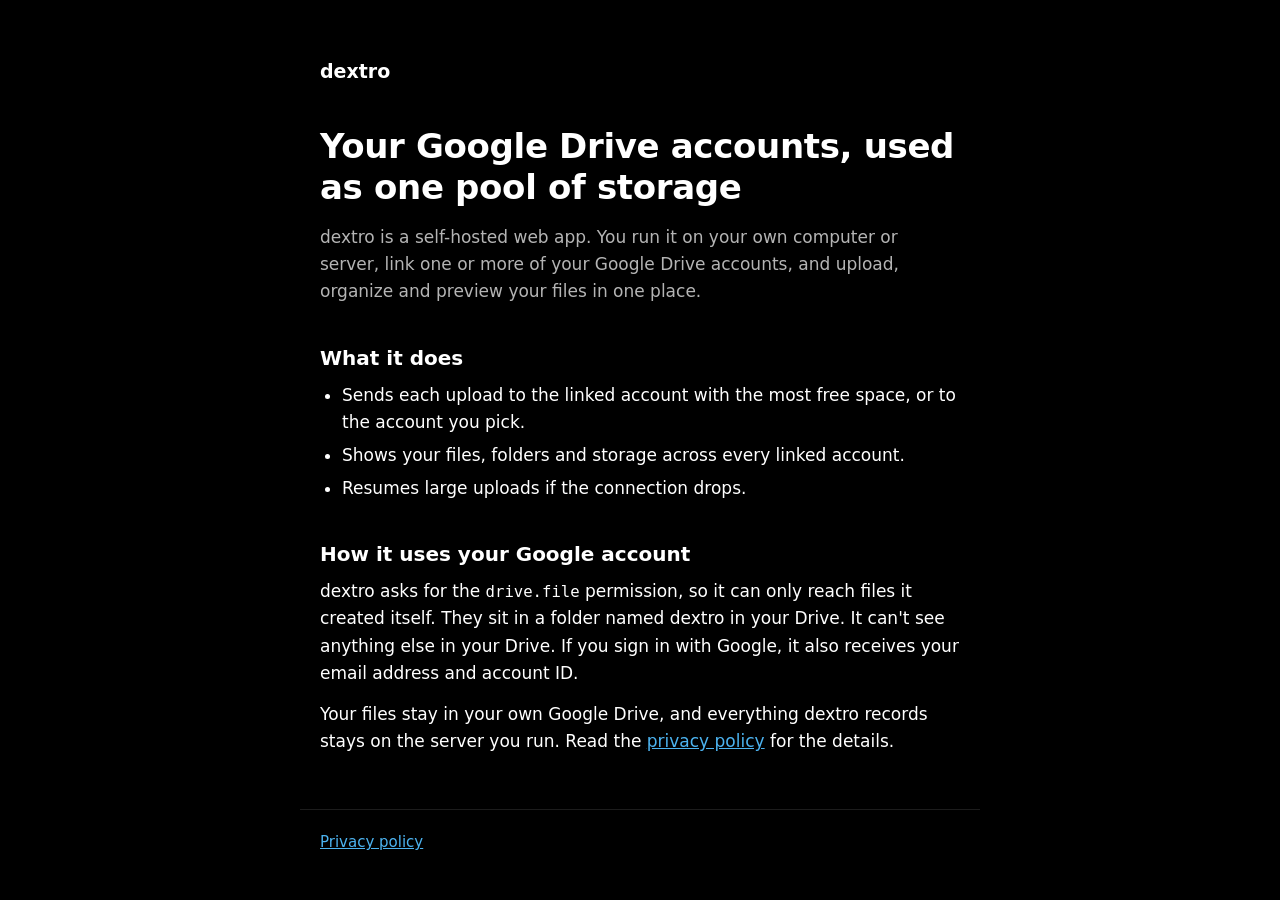
==== index.html @ c0bfecba "Add the homepage and privacy policy" ====
<!doctype html>
<html lang="en">
  <head>
    <meta charset="utf-8" />
    <meta name="viewport" content="width=device-width, initial-scale=1" />
    <title>dextro: pool your Google Drive accounts</title>
    <meta name="description" content="dextro is self-hosted file storage that uses your own Google Drive accounts as one pool." />
    <link rel="stylesheet" href="style.css" />
  </head>
  <body>
    <main>
      <p class="brand">dextro</p>
      <h1>Your Google Drive accounts, used as one pool of storage</h1>
      <p class="lead">
        dextro is a self-hosted web app. You run it on your own computer or server, link one or more of your
        Google Drive accounts, and upload, organize and preview your files in one place.
      </p>

      <h2>What it does</h2>
      <ul>
        <li>Sends each upload to the linked account with the most free space, or to the account you pick.</li>
        <li>Shows your files, folders and storage across every linked account.</li>
        <li>Resumes large uploads if the connection drops.</li>
      </ul>

      <h2>How it uses your Google account</h2>
      <p>
        dextro asks for the <code>drive.file</code> permission, so it can only reach files it created itself.
        They sit in a folder named dextro in your Drive. It can't see anything else in your Drive. If you sign in
        with Google, it also receives your email address and account ID.
      </p>
      <p>
        Your files stay in your own Google Drive, and everything dextro records stays on the server you run. Read
        the <a href="privacy.html">privacy policy</a> for the details.
      </p>
    </main>
    <footer><a href="privacy.html">Privacy policy</a></footer>
  </body>
</html>
---- style.css ----
:root {
  color-scheme: dark;
  --ground: #000;
  --text: #fff;
  --muted: #b4b4b4;
  --rule: #1c1c1c;
  --water: #4cb3f0;
}

body {
  margin: 0;
  background: var(--ground);
  color: var(--text);
  font: 17px/1.6 system-ui, -apple-system, "Segoe UI", sans-serif;
}

main,
footer {
  max-width: 640px;
  margin: 0 auto;
  padding: 0 20px;
}

main {
  padding-top: 56px;
  padding-bottom: 40px;
}

footer {
  padding-top: 20px;
  padding-bottom: 40px;
  border-top: 1px solid var(--rule);
  font-size: 15px;
}

.brand {
  margin: 0 0 40px;
  font-size: 19px;
  font-weight: 600;
}

.brand a {
  color: var(--text);
  text-decoration: none;
}

h1 {
  margin: 0 0 16px;
  font-size: 34px;
  line-height: 1.2;
  letter-spacing: -0.01em;
}

h2 {
  margin: 36px 0 8px;
  font-size: 20px;
}

p,
ul {
  margin: 0 0 14px;
}

ul {
  padding-left: 22px;
}

li {
  margin-bottom: 6px;
}

.lead {
  color: var(--muted);
}

a {
  color: var(--water);
}

code {
  font-size: 0.92em;
}
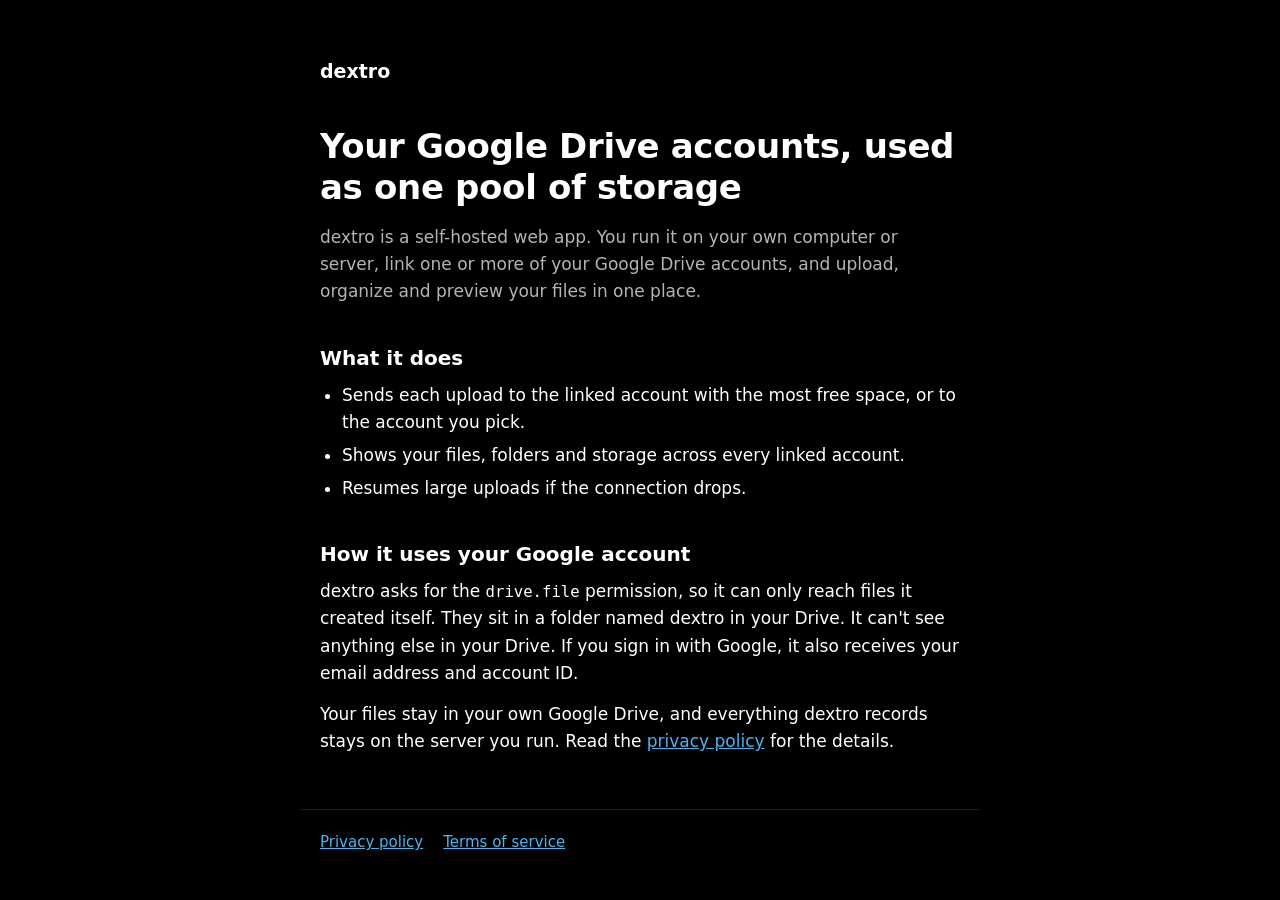
==== commit 1e312a6f: "Add the terms of service" ====
--- a/index.html
+++ b/index.html
@@ -34,6 +34,6 @@
         the <a href="privacy.html">privacy policy</a> for the details.
       </p>
     </main>
-    <footer><a href="privacy.html">Privacy policy</a></footer>
+    <footer><a href="privacy.html">Privacy policy</a><a href="terms.html">Terms of service</a></footer>
   </body>
 </html>
--- a/style.css
+++ b/style.css
@@ -80,3 +80,7 @@
 code {
   font-size: 0.92em;
 }
+
+footer a {
+  margin-right: 20px;
+}
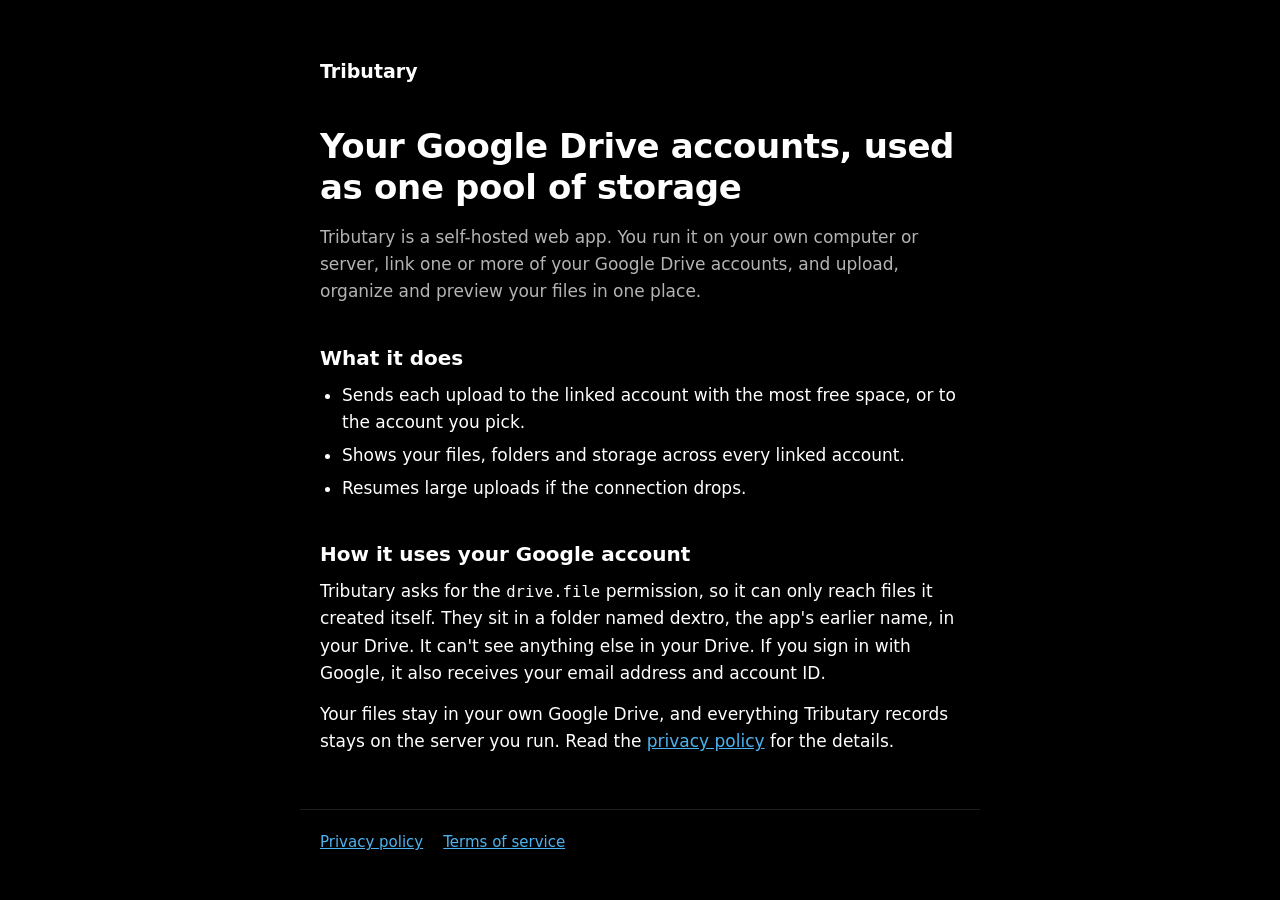
==== commit 6d0953ec: "Rename the app to Tributary" ====
--- a/index.html
+++ b/index.html
@@ -3,16 +3,16 @@
   <head>
     <meta charset="utf-8" />
     <meta name="viewport" content="width=device-width, initial-scale=1" />
-    <title>dextro: pool your Google Drive accounts</title>
-    <meta name="description" content="dextro is self-hosted file storage that uses your own Google Drive accounts as one pool." />
+    <title>Tributary: pool your Google Drive accounts</title>
+    <meta name="description" content="Tributary is self-hosted file storage that uses your own Google Drive accounts as one pool." />
     <link rel="stylesheet" href="style.css" />
   </head>
   <body>
     <main>
-      <p class="brand">dextro</p>
+      <p class="brand">Tributary</p>
       <h1>Your Google Drive accounts, used as one pool of storage</h1>
       <p class="lead">
-        dextro is a self-hosted web app. You run it on your own computer or server, link one or more of your
+        Tributary is a self-hosted web app. You run it on your own computer or server, link one or more of your
         Google Drive accounts, and upload, organize and preview your files in one place.
       </p>
 
@@ -25,12 +25,12 @@
 
       <h2>How it uses your Google account</h2>
       <p>
-        dextro asks for the <code>drive.file</code> permission, so it can only reach files it created itself.
-        They sit in a folder named dextro in your Drive. It can't see anything else in your Drive. If you sign in
+        Tributary asks for the <code>drive.file</code> permission, so it can only reach files it created itself.
+        They sit in a folder named dextro, the app's earlier name, in your Drive. It can't see anything else in your Drive. If you sign in
         with Google, it also receives your email address and account ID.
       </p>
       <p>
-        Your files stay in your own Google Drive, and everything dextro records stays on the server you run. Read
+        Your files stay in your own Google Drive, and everything Tributary records stays on the server you run. Read
         the <a href="privacy.html">privacy policy</a> for the details.
       </p>
     </main>
